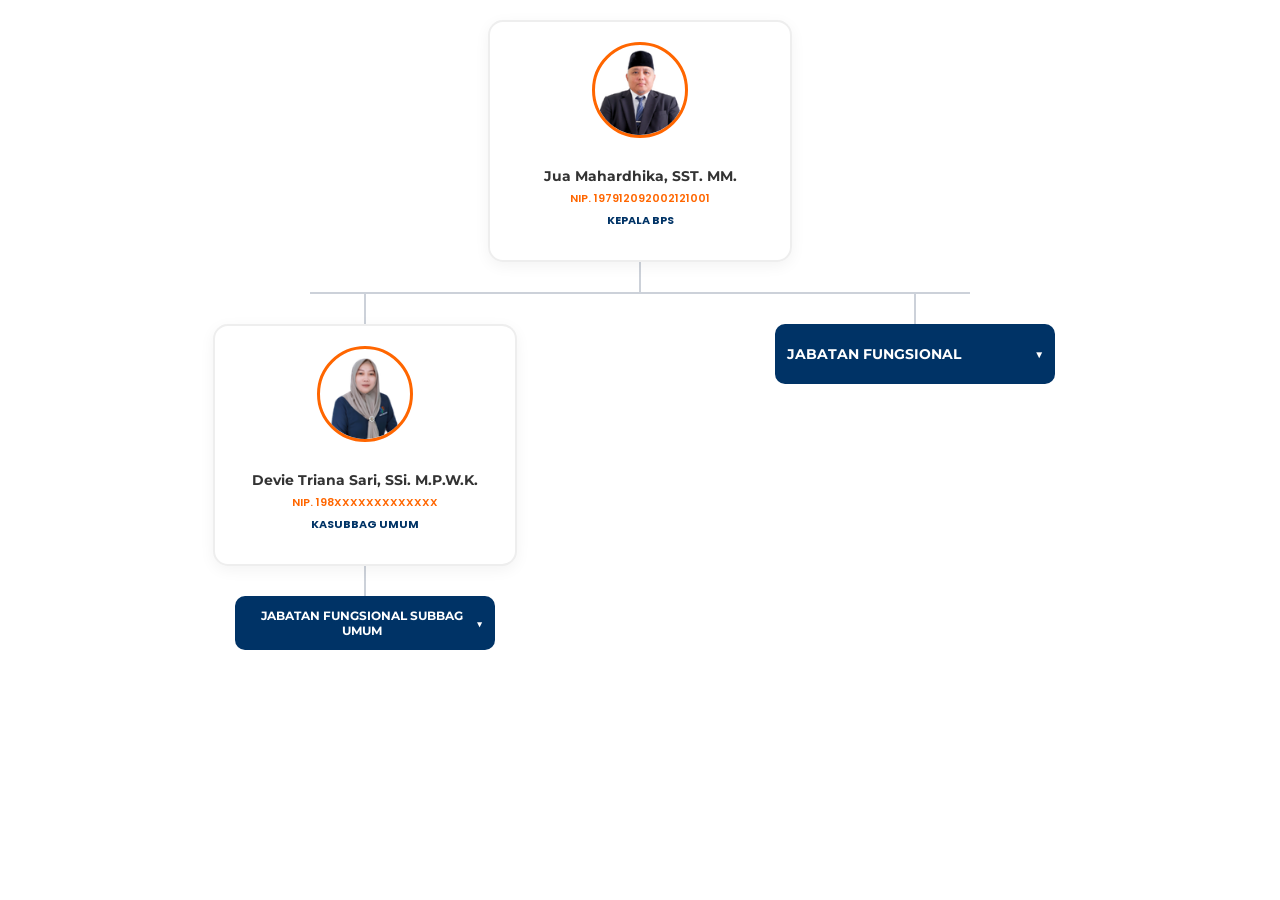
==== struktur-organisasi/index.html @ 24c6b085 "Menambah struktur-organisasi di web ppid" ====
<!doctype html>
<html lang="id">
  <head>
    <meta charset="UTF-8" />
    <meta name="viewport" content="width=device-width, initial-scale=1.0" />
    <title>Struktur Organisasi BPS Lampung Utara</title>
    <link href="https://fonts.googleapis.com/css2?family=Montserrat:wght@600;700&family=Poppins:wght@400;500&display=swap" rel="stylesheet" />
    <style>
      :root {
        --bps-blue: #003366;
        --bps-orange: #ff6600;
        --line-color: #ccd1d9;
      }

      body {
        font-family: 'Poppins', sans-serif;
        background-color: transparent;
        margin: 0;
        padding: 20px;
        color: #333;
      }

      .container {
        max-width: 1100px;
        margin: 0 auto;
        display: flex;
        flex-direction: column;
        align-items: center;
      }

      /* Kartu Pegawai */
      .card {
        background: white;
        border-radius: 15px;
        box-shadow: 0 4px 15px rgba(0, 0, 0, 0.05);
        padding: 20px;
        width: 260px;
        text-align: center;
        border: 2px solid #eee;
        transition: all 0.3s ease;
        position: relative;
        z-index: 2;
      }

      .card:hover {
        transform: translateY(-5px);
        border-color: var(--bps-orange);
        box-shadow: 0 8px 25px rgba(255, 102, 0, 0.1);
      }

      .avatar-lg {
        width: 90px;
        height: 90px;
        border-radius: 50%;
        margin: 0 auto 12px;
        border: 3px solid var(--bps-orange);
        object-fit: cover;
      }

      h4 {
        margin: 10px 0 5px;
        font-size: 14px;
        font-family: 'Montserrat', sans-serif;
      }
      .nip {
        font-size: 11px;
        color: var(--bps-orange);
        font-weight: 600;
        margin: 0;
      }
      .role {
        font-size: 11px;
        font-weight: 700;
        color: var(--bps-blue);
        margin-top: 5px;
        text-transform: uppercase;
      }

      /* Sistem Garis Hirarki */
      .connector-vertical {
        width: 2px;
        height: 30px;
        background: var(--line-color);
      }

      .connector-horizontal-wrapper {
        display: flex;
        justify-content: center;
        width: 60%; /* Lebar rentang cabang */
        position: relative;
      }

      .connector-horizontal {
        width: 100%;
        height: 2px;
        background: var(--line-color);
      }

      .branch-container {
        display: flex;
        justify-content: space-around;
        width: 100%;
        align-items: flex-start;
      }

      .branch {
        display: flex;
        flex-direction: column;
        align-items: center;
        flex: 1;
      }

      /* Toggle Section */
      .section-toggle {
        width: 260px;
        background: var(--bps-blue);
        color: white;
        padding: 12px;
        border-radius: 10px;
        cursor: pointer;
        display: flex;
        justify-content: space-between;
        align-items: center;
        margin-top: 0;
        font-family: 'Montserrat', sans-serif;
        font-weight: 700;
        font-size: 12px;
        transition: background 0.3s;
        border: none;
        z-index: 2;
      }

      .section-toggle:hover {
        background: #004080;
      }
      .section-toggle .icon {
        transition: transform 0.3s;
      }
      .section-toggle.active .icon {
        transform: rotate(180deg);
      }

      /* Content Area */
      .collapsible-content {
        max-height: 0;
        overflow: hidden;
        transition: max-height 0.5s ease-in-out;
        width: 100%;
        display: flex;
        flex-wrap: wrap;
        justify-content: center;
        gap: 15px;
        background: rgba(240, 240, 240, 0.3);
        border-radius: 15px;
      }

      .collapsible-content.open {
        max-height: 2000px;
        padding: 20px;
        margin-top: 15px;
        border: 1px dashed var(--line-color);
      }

      /* Kartu Staf */
      .staff-card {
        background: white;
        border-radius: 10px;
        padding: 12px;
        width: 240px;
        display: flex;
        align-items: center;
        gap: 12px;
        border: 1px solid #eee;
        transition: all 0.3s ease;
      }

      .staff-card:hover {
        transform: scale(1.03);
        border-color: var(--bps-orange);
      }

      .avatar-sm {
        width: 50px;
        height: 50px;
        border-radius: 50%;
        object-fit: cover;
        border: 1px solid #ddd;
      }
      .info h5 {
        margin: 0;
        font-size: 12px;
        font-family: 'Montserrat', sans-serif;
      }
      .info p {
        margin: 2px 0 0;
        font-size: 10px;
        color: #636e72;
      }
    </style>
  </head>
  <body>
    <div class="container">
      <!-- KEPALA -->
      <div class="card">
        <img src="img/pegawai1806/jua_mahardhika.png" class="avatar-lg" alt="Kepala BPS" />
        <h4>Jua Mahardhika, SST. MM.</h4>
        <p class="nip">NIP. 197912092002121001</p>
        <p class="role">KEPALA BPS</p>
      </div>

      <!-- Garis Utama dari Kepala -->
      <div class="connector-vertical"></div>

      <!-- Cabang Horizontal -->
      <div class="connector-horizontal-wrapper">
        <div class="connector-horizontal"></div>
      </div>

      <div class="branch-container">
        <!-- CABANG KIRI: KASUBBAG UMUM -->
        <div class="branch">
          <div class="connector-vertical"></div>
          <div class="card">
            <img src="img/pegawai1806/devie_triana.png" class="avatar-lg" alt="Kasubbag Umum" />
            <h4>Devie Triana Sari, SSi. M.P.W.K.</h4>
            <p class="nip">NIP. 198XXXXXXXXXXXXX</p>
            <p class="role">KASUBBAG UMUM</p>
          </div>

          <!-- Garis dari Kasubbag ke Subbag Umum -->
          <div class="connector-vertical"></div>
          <button class="section-toggle" onclick="toggleSection('umum')">
            JABATAN FUNGSIONAL SUBBAG UMUM
            <span class="icon">▼</span>
          </button>
          <div id="section-umum" class="collapsible-content">
            <!-- Isi disini -->
            <!-- Aria Jaya Atmaja -->
            <div class="staff-card">
              <img src="img/pegawai1806/arya.jaya.png" class="avatar-sm" />
              <div class="info">
                <h5>Aria Jaya Atmaja</h5>
                <p class="nip">NIP. 197505072006041019</p>
                <p>Fungsional Umum Subbag Umum</p>
              </div>
            </div>
            <!-- Sujito, SE -->
            <div class="staff-card">
              <img src="img/pegawai1806/sujito.png" class="avatar-sm" />
              <div class="info">
                <h5>Sujito, SE</h5>
                <p class="nip">NIP. 197005121992031001</p>
                <p>Fungsional Umum Subbag Umum</p>
              </div>
            </div>
            <!-- Jemali -->
            <div class="staff-card">
              <img src="img/pegawai1806/jemali-ppk.png" class="avatar-sm" />
              <div class="info">
                <h5>Jemali</h5>
                <p class="nip">NIP. 197205062025211028</p>
                <p>Staf Subbag Umum</p>
              </div>
            </div>
            <!-- Marthadinata -->
            <div class="staff-card">
              <img src="img/pegawai1806/marthadinata-ppk.png" class="avatar-sm" />
              <div class="info">
                <h5>Marthadinata</h5>
                <p class="nip">NIP. 198503142025211026</p>
                <p>Staf Subbag Umum</p>
              </div>
            </div>
            <!-- Muhammad Okky Taufik -->
            <div class="staff-card">
              <img src="img/pegawai1806/okkytaufik-ppk.png" class="avatar-sm" />
              <div class="info">
                <h5>Muhammad Okky Taufik</h5>
                <p class="nip">NIP. 199610082025211033</p>
                <p>Staf Subbag Umum</p>
              </div>
            </div>
            <!-- Rismawati -->
            <div class="staff-card">
              <img src="img/pegawai1806/rismawati-ppk.png" class="avatar-sm" />
              <div class="info">
                <h5>Rismawati</h5>
                <p class="nip">NIP. 199904212025212020</p>
                <p>Staf Subbag Umum</p>
              </div>
            </div>
            <!-- Yudairi Jaka Saputra -->
            <div class="staff-card">
              <img src="img/pegawai1806/yudairijaka-ppk.png" class="avatar-sm" />
              <div class="info">
                <h5>Yudairi Jaka Saputra</h5>
                <p class="nip">NIP. 199004242025211067</p>
                <p>Staf Subbag Umum</p>
              </div>
            </div>
            <!-- Sampai sini -->
          </div>
        </div>

        <!-- CABANG KANAN: FUNGSIONAL -->
        <div class="branch">
          <div class="connector-vertical"></div>
          <button class="section-toggle" onclick="toggleSection('fungsional')" style="margin-top: 0; width: 280px; height: 60px; font-size: 14px">
            JABATAN FUNGSIONAL
            <span class="icon">▼</span>
          </button>

          <div id="section-fungsional" class="collapsible-content">
            <!-- Isi Disini -->
            <!-- Siswanto, SST -->
            <div class="staff-card">
              <img src="img/pegawai1806/siswanto.png" class="avatar-sm" />
              <div class="info">
                <h5>Siswanto, SST</h5>
                <p class="nip">NIP. 197603121997121001</p>
                <p>Statistisi Madya</p>
              </div>
            </div>
            <!-- Romli Afandi, S.Si. -->
            <div class="staff-card">
              <img src="img/pegawai1806/romli.afandi.png" class="avatar-sm" />
              <div class="info">
                <h5>Romli Afandi, S.Si.</h5>
                <p class="nip">NIP. 197808022011011004</p>
                <p>APKAPBN Muda</p>
              </div>
            </div>
            <!-- Muhammad Charridho, SST -->
            <div class="staff-card">
              <img src="img/pegawai1806/charrido.png" class="avatar-sm" />
              <div class="info">
                <h5>Muhammad Charridho, SST</h5>
                <p class="nip">NIP. 198606022009021002</p>
                <p>Statistisi Muda</p>
              </div>
            </div>
            <!-- Siectio Dicko Pratama, SST., M.Sc. -->
            <div class="staff-card">
              <img src="img/pegawai1806/siectio_dicko.png" class="avatar-sm" />
              <div class="info">
                <h5>Siectio Dicko Pratama, SST., M.Sc.</h5>
                <p class="nip">NIP. 199110312014101002</p>
                <p>Statistisi Muda</p>
              </div>
            </div>
            <!-- Gusmalia Sari, SE -->
            <div class="staff-card">
              <img src="img/pegawai1806/gusmalia.png" class="avatar-sm" />
              <div class="info">
                <h5>Gusmalia Sari, SE</h5>
                <p class="nip">NIP. 198308242005022001</p>
                <p>Statistisi Muda</p>
              </div>
            </div>
            <!-- Hanik Devianingrum, SST -->
            <div class="staff-card">
              <img src="img/pegawai1806/hanik.devianingrum.png" class="avatar-sm" />
              <div class="info">
                <h5>Hanik Devianingrum, SST</h5>
                <p class="nip">NIP. 199203052014122001</p>
                <p>Statistisi Muda</p>
              </div>
            </div>
            <!-- Vivi Handayanti, SST -->
            <div class="staff-card">
              <img src="img/pegawai1806/vivi.handayanti.png" class="avatar-sm" />
              <div class="info">
                <h5>Vivi Handayanti, SST</h5>
                <p class="nip">NIP. 199202012014122001</p>
                <p>Statistisi Muda</p>
              </div>
            </div>
            <!-- Adi Irawan, S.E. -->
            <div class="staff-card">
              <img src="img/pegawai1806/irawan.adi.png" class="avatar-sm" />
              <div class="info">
                <h5>Adi Irawan, S.E.</h5>
                <p class="nip">NIP. 197704142007011002</p>
                <p>Statistisi Pertama</p>
              </div>
            </div>
            <!-- Andries Siregar, SP -->
            <div class="staff-card">
              <img src="img/pegawai1806/andries.png" class="avatar-sm" />
              <div class="info">
                <h5>Andries Siregar, SP</h5>
                <p class="nip">NIP. 197904172011011011</p>
                <p>Statistisi Pertama</p>
              </div>
            </div>
            <!-- Darwin Amri, S.P. -->
            <div class="staff-card">
              <img src="img/pegawai1806/amri.darwin.png" class="avatar-sm" />
              <div class="info">
                <h5>Darwin Amri, S.P.</h5>
                <p class="nip">NIP. 198508292011011007</p>
                <p>Statistisi Pertama</p>
              </div>
            </div>
            <!-- Devi Novanti, S.Tr.Stat. -->
            <div class="staff-card">
              <img src="img/pegawai1806/devinovanti.png" class="avatar-sm" />
              <div class="info">
                <h5>Devi Novanti, S.Tr.Stat.</h5>
                <p class="nip">NIP. 199911272022012002</p>
                <p>Statistisi Pertama</p>
              </div>
            </div>
            <!-- Dita Regi Kartika, S.Tr.Stat -->
            <div class="staff-card">
              <img src="img/pegawai1806/dita.kartika.png" class="avatar-sm" />
              <div class="info">
                <h5>Dita Regi Kartika, S.Tr.Stat</h5>
                <p class="nip">NIP. 199707062019122001</p>
                <p>Statistisi Pertama</p>
              </div>
            </div>
            <!-- Hana Fitianingrum, S.Si. -->
            <div class="staff-card">
              <img src="img/pegawai1806/hana.fitia.png" class="avatar-sm" />
              <div class="info">
                <h5>Hana Fitianingrum, S.Si.</h5>
                <p class="nip">NIP. 199103112019032002</p>
                <p>Statistisi Pertama</p>
              </div>
            </div>
            <!-- Ismail Yusuf, SE -->
            <div class="staff-card">
              <img src="img/pegawai1806/ismail.yusuf.png" class="avatar-sm" />
              <div class="info">
                <h5>Ismail Yusuf, SE</h5>
                <p class="nip">NIP. 198612252011011010</p>
                <p>Statistisi Pertama</p>
              </div>
            </div>
            <!-- Nur Ika Septiana, S.Stat -->
            <div class="staff-card">
              <img src="img/pegawai1806/ika.septiana.png" class="avatar-sm" />
              <div class="info">
                <h5>Nur Ika Septiana, S.Stat</h5>
                <p class="nip">NIP. 199109142022032007</p>
                <p>Statistisi Pertama</p>
              </div>
            </div>
            <!-- Rizquna Nurul Fatihah, S.Tr.Stat. -->
            <div class="staff-card">
              <img src="img/pegawai1806/rizquna.nurul.png" class="avatar-sm" />
              <div class="info">
                <h5>Rizquna Nurul Fatihah, S.Tr.Stat.</h5>
                <p class="nip">NIP. 200106012024122003</p>
                <p>Prakom Pertama</p>
              </div>
            </div>
            <!-- Tubagus Langlang Purwasasmita, S.Tr.Stat. -->
            <div class="staff-card">
              <img src="img/pegawai1806/langlangpurwa.png" class="avatar-sm" />
              <div class="info">
                <h5>Tubagus Langlang Purwasasmita, S.Tr.Stat.</h5>
                <p class="nip">NIP. 200010292023021002</p>
                <p>Prakom Pertama</p>
              </div>
            </div>
            <!-- Muhammad Renaldi Syarief, A.Md.Stat. -->
            <div class="staff-card">
              <img src="img/pegawai1806/renaldisyarief.png" class="avatar-sm" />
              <div class="info">
                <h5>Muhammad Renaldi Syarief, A.Md.Stat.</h5>
                <p class="nip">NIP. 200107202023021002</p>
                <p>Statistisi Terampil</p>
              </div>
            </div>
            <!-- Agustini -->
            <div class="staff-card">
              <img src="img/pegawai1806/agustini.png" class="avatar-sm" />
              <div class="info">
                <h5>Agustini</h5>
                <p class="nip">NIP. 196808181994032006</p>
                <p>Fungsional Umum</p>
              </div>
            </div>
            <!-- Radius Agus Sumarlin -->
            <div class="staff-card">
              <img src="img/pegawai1806/radius.as.png" class="avatar-sm" />
              <div class="info">
                <h5>Radius Agus Sumarlin</h5>
                <p class="nip">NIP. 198508082006041005</p>
                <p>Fungsional Umum</p>
              </div>
            </div>
            <!-- Ruder Yusepha Ali -->
            <div class="staff-card">
              <img src="img/pegawai1806/ruder.yusepha.png" class="avatar-sm" />
              <div class="info">
                <h5>Ruder Yusepha Ali</h5>
                <p class="nip">NIP. 197409102007012001</p>
                <p>Fungsional Umum</p>
              </div>
            </div>
            <!-- Nur Hanifah Miftahul Jannah, S.Tr.Stat -->
            <div class="staff-card">
              <img src="img/pegawai1806/nurhanifah.png" class="avatar-sm" />
              <div class="info">
                <h5>Nur Hanifah Miftahul Jannah, S.Tr.Stat</h5>
                <p class="nip">NIP. 200211122026032001</p>
                <p>Staf BPS</p>
              </div>
            </div>
            <!-- Sampai Sini -->
          </div>
        </div>
      </div>
    </div>

    <script>
      function toggleSection(sectionId) {
        const content = document.getElementById('section-' + sectionId);
        const button = content.previousElementSibling;

        content.classList.toggle('open');
        button.classList.toggle('active');
      }
    </script>
  </body>
</html>
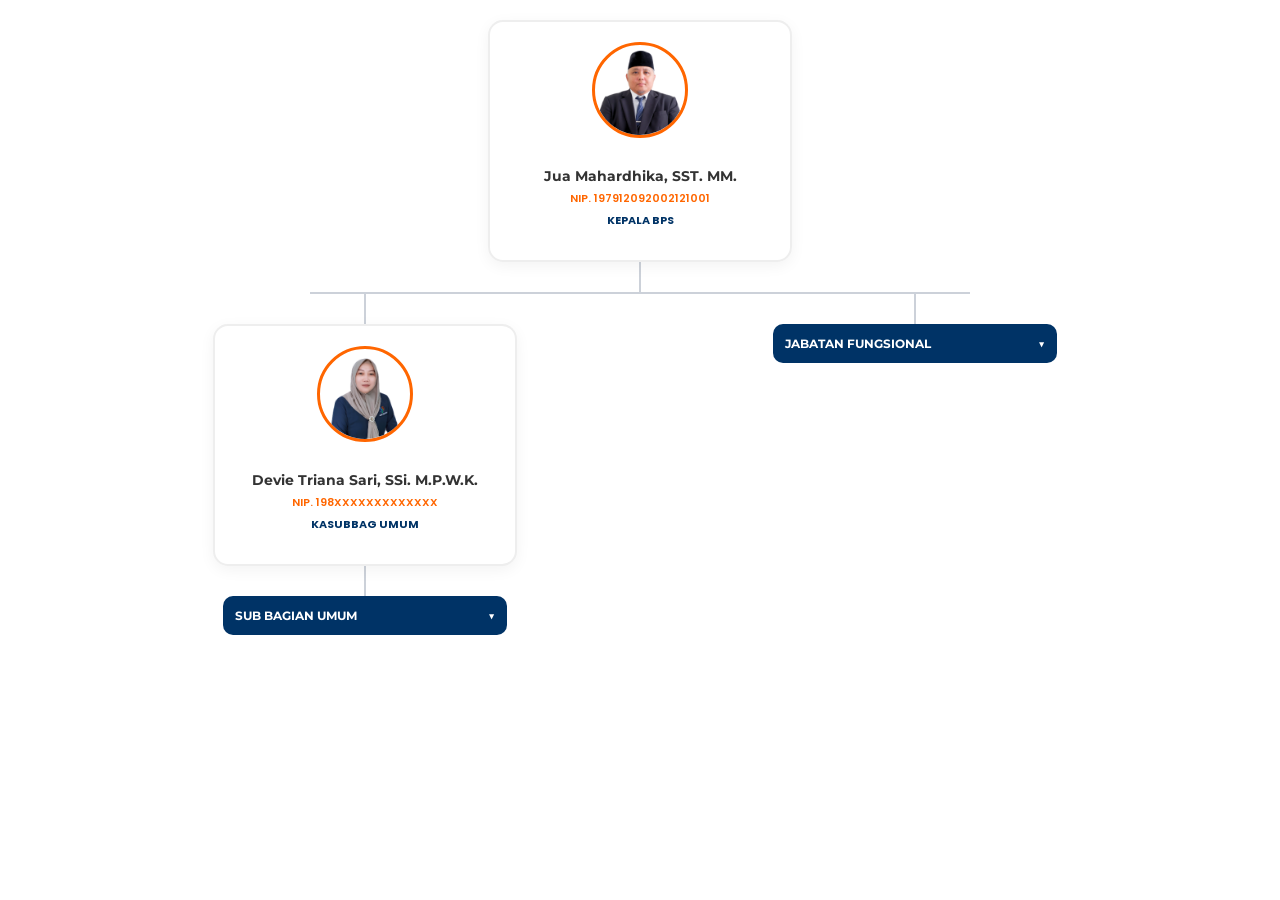
==== commit b4eeb09f: "Memperbarui struktur organisasi" ====
--- a/struktur-organisasi/index.html
+++ b/struktur-organisasi/index.html
@@ -141,7 +141,7 @@
       }
 
       /* Content Area */
-      .collapsible-content {
+      /* .collapsible-content {
         max-height: 0;
         overflow: hidden;
         transition: max-height 0.5s ease-in-out;
@@ -155,18 +155,18 @@
       }
 
       .collapsible-content.open {
-        max-height: 2000px;
+        max-height: 2000px; 
         padding: 20px;
         margin-top: 15px;
         border: 1px dashed var(--line-color);
-      }
+      } */
 
       /* Kartu Staf */
       .staff-card {
         background: white;
         border-radius: 10px;
         padding: 12px;
-        width: 240px;
+        width: 80%;
         display: flex;
         align-items: center;
         gap: 12px;
@@ -195,6 +195,75 @@
         margin: 2px 0 0;
         font-size: 10px;
         color: #636e72;
+      }
+
+      /* Menghilangkan panah bawaan browser */
+      summary::-webkit-details-marker {
+        display: none;
+      }
+
+      summary {
+        list-style: none;
+        outline: none;
+      }
+
+      /* Gaya tombol toggle (Summary) */
+      .section-toggle {
+        width: 260px;
+        background: #003366; /* Warna Biru BPS */
+        color: white;
+        padding: 12px;
+        border-radius: 10px;
+        cursor: pointer;
+        display: flex;
+        justify-content: space-between;
+        align-items: center;
+        font-family: 'Montserrat', sans-serif;
+        font-weight: 700;
+        font-size: 12px;
+        margin: 0 auto;
+      }
+
+      /* Gaya saat menu terbuka */
+      details[open] .section-toggle {
+        background: #ff6600; /* Berubah jadi oranye saat terbuka */
+      }
+
+      details[open] .section-toggle span {
+        transform: rotate(180deg);
+      }
+
+      /* Konten yang muncul di bawahnya */
+      .collapsible-content {
+        /* display: flex;
+        flex-wrap: wrap;
+        justify-content: center;
+        gap: 15px;
+        padding: 20px;
+        margin-top: 10px;
+        border: 1px dashed #ccd1d9;
+        border-radius: 15px;
+        background: rgba(240, 240, 240, 0.2);
+         */
+        /* display: grid;
+        grid-template-columns: repeat(auto-fit, minmax(240px, 1fr));
+        gap: 15px;
+        padding: 20px;
+        margin-top: 10px;
+        border: 1px dashed #ccd1d9;
+        border-radius: 15px;
+        background: rgba(240, 240, 240, 0.2); */
+        display: grid;
+        /* Paksa selalu 2 kolom */
+        grid-template-columns: 1fr 1fr;
+        gap: 15px;
+        padding: 15px; /* Kurangi padding sedikit agar ruang konten lebih luas */
+        margin-top: 10px;
+        border: 1px dashed #ccd1d9;
+        border-radius: 15px;
+        background: rgba(240, 240, 240, 0.2);
+        width: 100%;
+        box-sizing: border-box;
       }
     </style>
   </head>
@@ -229,289 +298,293 @@
 
           <!-- Garis dari Kasubbag ke Subbag Umum -->
           <div class="connector-vertical"></div>
-          <button class="section-toggle" onclick="toggleSection('umum')">
-            JABATAN FUNGSIONAL SUBBAG UMUM
-            <span class="icon">▼</span>
-          </button>
-          <div id="section-umum" class="collapsible-content">
-            <!-- Isi disini -->
-            <!-- Aria Jaya Atmaja -->
-            <div class="staff-card">
-              <img src="img/pegawai1806/arya.jaya.png" class="avatar-sm" />
-              <div class="info">
-                <h5>Aria Jaya Atmaja</h5>
-                <p class="nip">NIP. 197505072006041019</p>
-                <p>Fungsional Umum Subbag Umum</p>
-              </div>
+
+          <details class="section-container">
+            <summary class="section-toggle">
+              SUB BAGIAN UMUM
+              <span>▼</span>
+            </summary>
+            <div class="collapsible-content">
+              <!-- Isi disini -->
+              <!-- Aria Jaya Atmaja -->
+              <div class="staff-card">
+                <img src="img/pegawai1806/arya.jaya.png" class="avatar-sm" />
+                <div class="info">
+                  <h5>Aria Jaya Atmaja</h5>
+                  <p class="nip">NIP. 197505072006041019</p>
+                  <p>Fungsional Umum Subbag Umum</p>
+                </div>
+              </div>
+              <!-- Sujito, SE -->
+              <div class="staff-card">
+                <img src="img/pegawai1806/sujito.png" class="avatar-sm" />
+                <div class="info">
+                  <h5>Sujito, SE</h5>
+                  <p class="nip">NIP. 197005121992031001</p>
+                  <p>Fungsional Umum Subbag Umum</p>
+                </div>
+              </div>
+              <!-- Jemali -->
+              <div class="staff-card">
+                <img src="img/pegawai1806/jemali-ppk.png" class="avatar-sm" />
+                <div class="info">
+                  <h5>Jemali</h5>
+                  <p class="nip">NIP. 197205062025211028</p>
+                  <p>Staf Subbag Umum</p>
+                </div>
+              </div>
+              <!-- Marthadinata -->
+              <div class="staff-card">
+                <img src="img/pegawai1806/marthadinata-ppk.png" class="avatar-sm" />
+                <div class="info">
+                  <h5>Marthadinata</h5>
+                  <p class="nip">NIP. 198503142025211026</p>
+                  <p>Staf Subbag Umum</p>
+                </div>
+              </div>
+              <!-- Muhammad Okky Taufik -->
+              <div class="staff-card">
+                <img src="img/pegawai1806/okkytaufik-ppk.png" class="avatar-sm" />
+                <div class="info">
+                  <h5>Muhammad Okky Taufik</h5>
+                  <p class="nip">NIP. 199610082025211033</p>
+                  <p>Staf Subbag Umum</p>
+                </div>
+              </div>
+              <!-- Rismawati -->
+              <div class="staff-card">
+                <img src="img/pegawai1806/rismawati-ppk.png" class="avatar-sm" />
+                <div class="info">
+                  <h5>Rismawati</h5>
+                  <p class="nip">NIP. 199904212025212020</p>
+                  <p>Staf Subbag Umum</p>
+                </div>
+              </div>
+              <!-- Yudairi Jaka Saputra -->
+              <div class="staff-card">
+                <img src="img/pegawai1806/yudairijaka-ppk.png" class="avatar-sm" />
+                <div class="info">
+                  <h5>Yudairi Jaka Saputra</h5>
+                  <p class="nip">NIP. 199004242025211067</p>
+                  <p>Staf Subbag Umum</p>
+                </div>
+              </div>
+              <!-- Sampai sini -->
             </div>
-            <!-- Sujito, SE -->
-            <div class="staff-card">
-              <img src="img/pegawai1806/sujito.png" class="avatar-sm" />
-              <div class="info">
-                <h5>Sujito, SE</h5>
-                <p class="nip">NIP. 197005121992031001</p>
-                <p>Fungsional Umum Subbag Umum</p>
-              </div>
-            </div>
-            <!-- Jemali -->
-            <div class="staff-card">
-              <img src="img/pegawai1806/jemali-ppk.png" class="avatar-sm" />
-              <div class="info">
-                <h5>Jemali</h5>
-                <p class="nip">NIP. 197205062025211028</p>
-                <p>Staf Subbag Umum</p>
-              </div>
-            </div>
-            <!-- Marthadinata -->
-            <div class="staff-card">
-              <img src="img/pegawai1806/marthadinata-ppk.png" class="avatar-sm" />
-              <div class="info">
-                <h5>Marthadinata</h5>
-                <p class="nip">NIP. 198503142025211026</p>
-                <p>Staf Subbag Umum</p>
-              </div>
-            </div>
-            <!-- Muhammad Okky Taufik -->
-            <div class="staff-card">
-              <img src="img/pegawai1806/okkytaufik-ppk.png" class="avatar-sm" />
-              <div class="info">
-                <h5>Muhammad Okky Taufik</h5>
-                <p class="nip">NIP. 199610082025211033</p>
-                <p>Staf Subbag Umum</p>
-              </div>
-            </div>
-            <!-- Rismawati -->
-            <div class="staff-card">
-              <img src="img/pegawai1806/rismawati-ppk.png" class="avatar-sm" />
-              <div class="info">
-                <h5>Rismawati</h5>
-                <p class="nip">NIP. 199904212025212020</p>
-                <p>Staf Subbag Umum</p>
-              </div>
-            </div>
-            <!-- Yudairi Jaka Saputra -->
-            <div class="staff-card">
-              <img src="img/pegawai1806/yudairijaka-ppk.png" class="avatar-sm" />
-              <div class="info">
-                <h5>Yudairi Jaka Saputra</h5>
-                <p class="nip">NIP. 199004242025211067</p>
-                <p>Staf Subbag Umum</p>
-              </div>
-            </div>
-            <!-- Sampai sini -->
-          </div>
+          </details>
         </div>
 
         <!-- CABANG KANAN: FUNGSIONAL -->
         <div class="branch">
           <div class="connector-vertical"></div>
-          <button class="section-toggle" onclick="toggleSection('fungsional')" style="margin-top: 0; width: 280px; height: 60px; font-size: 14px">
-            JABATAN FUNGSIONAL
-            <span class="icon">▼</span>
-          </button>
-
-          <div id="section-fungsional" class="collapsible-content">
-            <!-- Isi Disini -->
-            <!-- Siswanto, SST -->
-            <div class="staff-card">
-              <img src="img/pegawai1806/siswanto.png" class="avatar-sm" />
-              <div class="info">
-                <h5>Siswanto, SST</h5>
-                <p class="nip">NIP. 197603121997121001</p>
-                <p>Statistisi Madya</p>
-              </div>
+          <details class="section-container">
+            <summary class="section-toggle">
+              JABATAN FUNGSIONAL
+              <span>▼</span>
+            </summary>
+            <div class="collapsible-content">
+              <!-- Isi Disini -->
+              <!-- Siswanto, SST -->
+              <div class="staff-card">
+                <img src="img/pegawai1806/siswanto.png" class="avatar-sm" />
+                <div class="info">
+                  <h5>Siswanto, SST</h5>
+                  <p class="nip">NIP. 197603121997121001</p>
+                  <p>Statistisi Madya</p>
+                </div>
+              </div>
+              <!-- Romli Afandi, S.Si. -->
+              <div class="staff-card">
+                <img src="img/pegawai1806/romli.afandi.png" class="avatar-sm" />
+                <div class="info">
+                  <h5>Romli Afandi, S.Si.</h5>
+                  <p class="nip">NIP. 197808022011011004</p>
+                  <p>APKAPBN Muda</p>
+                </div>
+              </div>
+              <!-- Muhammad Charridho, SST -->
+              <div class="staff-card">
+                <img src="img/pegawai1806/charrido.png" class="avatar-sm" />
+                <div class="info">
+                  <h5>Muhammad Charridho, SST</h5>
+                  <p class="nip">NIP. 198606022009021002</p>
+                  <p>Statistisi Muda</p>
+                </div>
+              </div>
+              <!-- Siectio Dicko Pratama, SST., M.Sc. -->
+              <div class="staff-card">
+                <img src="img/pegawai1806/siectio_dicko.png" class="avatar-sm" />
+                <div class="info">
+                  <h5>Siectio Dicko Pratama, SST., M.Sc.</h5>
+                  <p class="nip">NIP. 199110312014101002</p>
+                  <p>Statistisi Muda</p>
+                </div>
+              </div>
+              <!-- Gusmalia Sari, SE -->
+              <div class="staff-card">
+                <img src="img/pegawai1806/gusmalia.png" class="avatar-sm" />
+                <div class="info">
+                  <h5>Gusmalia Sari, SE</h5>
+                  <p class="nip">NIP. 198308242005022001</p>
+                  <p>Statistisi Muda</p>
+                </div>
+              </div>
+              <!-- Hanik Devianingrum, SST -->
+              <div class="staff-card">
+                <img src="img/pegawai1806/hanik.devianingrum.png" class="avatar-sm" />
+                <div class="info">
+                  <h5>Hanik Devianingrum, SST</h5>
+                  <p class="nip">NIP. 199203052014122001</p>
+                  <p>Statistisi Muda</p>
+                </div>
+              </div>
+              <!-- Vivi Handayanti, SST -->
+              <div class="staff-card">
+                <img src="img/pegawai1806/vivi.handayanti.png" class="avatar-sm" />
+                <div class="info">
+                  <h5>Vivi Handayanti, SST</h5>
+                  <p class="nip">NIP. 199202012014122001</p>
+                  <p>Statistisi Muda</p>
+                </div>
+              </div>
+              <!-- Adi Irawan, S.E. -->
+              <div class="staff-card">
+                <img src="img/pegawai1806/irawan.adi.png" class="avatar-sm" />
+                <div class="info">
+                  <h5>Adi Irawan, S.E.</h5>
+                  <p class="nip">NIP. 197704142007011002</p>
+                  <p>Statistisi Pertama</p>
+                </div>
+              </div>
+              <!-- Andries Siregar, SP -->
+              <div class="staff-card">
+                <img src="img/pegawai1806/andries.png" class="avatar-sm" />
+                <div class="info">
+                  <h5>Andries Siregar, SP</h5>
+                  <p class="nip">NIP. 197904172011011011</p>
+                  <p>Statistisi Pertama</p>
+                </div>
+              </div>
+              <!-- Darwin Amri, S.P. -->
+              <div class="staff-card">
+                <img src="img/pegawai1806/amri.darwin.png" class="avatar-sm" />
+                <div class="info">
+                  <h5>Darwin Amri, S.P.</h5>
+                  <p class="nip">NIP. 198508292011011007</p>
+                  <p>Statistisi Pertama</p>
+                </div>
+              </div>
+              <!-- Devi Novanti, S.Tr.Stat. -->
+              <div class="staff-card">
+                <img src="img/pegawai1806/devinovanti.png" class="avatar-sm" />
+                <div class="info">
+                  <h5>Devi Novanti, S.Tr.Stat.</h5>
+                  <p class="nip">NIP. 199911272022012002</p>
+                  <p>Statistisi Pertama</p>
+                </div>
+              </div>
+              <!-- Dita Regi Kartika, S.Tr.Stat -->
+              <div class="staff-card">
+                <img src="img/pegawai1806/dita.kartika.png" class="avatar-sm" />
+                <div class="info">
+                  <h5>Dita Regi Kartika, S.Tr.Stat</h5>
+                  <p class="nip">NIP. 199707062019122001</p>
+                  <p>Statistisi Pertama</p>
+                </div>
+              </div>
+              <!-- Hana Fitianingrum, S.Si. -->
+              <div class="staff-card">
+                <img src="img/pegawai1806/hana.fitia.png" class="avatar-sm" />
+                <div class="info">
+                  <h5>Hana Fitianingrum, S.Si.</h5>
+                  <p class="nip">NIP. 199103112019032002</p>
+                  <p>Statistisi Pertama</p>
+                </div>
+              </div>
+              <!-- Ismail Yusuf, SE -->
+              <div class="staff-card">
+                <img src="img/pegawai1806/ismail.yusuf.png" class="avatar-sm" />
+                <div class="info">
+                  <h5>Ismail Yusuf, SE</h5>
+                  <p class="nip">NIP. 198612252011011010</p>
+                  <p>Statistisi Pertama</p>
+                </div>
+              </div>
+              <!-- Nur Ika Septiana, S.Stat -->
+              <div class="staff-card">
+                <img src="img/pegawai1806/ika.septiana.png" class="avatar-sm" />
+                <div class="info">
+                  <h5>Nur Ika Septiana, S.Stat</h5>
+                  <p class="nip">NIP. 199109142022032007</p>
+                  <p>Statistisi Pertama</p>
+                </div>
+              </div>
+              <!-- Rizquna Nurul Fatihah, S.Tr.Stat. -->
+              <div class="staff-card">
+                <img src="img/pegawai1806/rizquna.nurul.png" class="avatar-sm" />
+                <div class="info">
+                  <h5>Rizquna Nurul Fatihah, S.Tr.Stat.</h5>
+                  <p class="nip">NIP. 200106012024122003</p>
+                  <p>Prakom Pertama</p>
+                </div>
+              </div>
+              <!-- Tubagus Langlang Purwasasmita, S.Tr.Stat. -->
+              <div class="staff-card">
+                <img src="img/pegawai1806/langlangpurwa.png" class="avatar-sm" />
+                <div class="info">
+                  <h5>Tubagus Langlang Purwasasmita, S.Tr.Stat.</h5>
+                  <p class="nip">NIP. 200010292023021002</p>
+                  <p>Prakom Pertama</p>
+                </div>
+              </div>
+              <!-- Muhammad Renaldi Syarief, A.Md.Stat. -->
+              <div class="staff-card">
+                <img src="img/pegawai1806/renaldisyarief.png" class="avatar-sm" />
+                <div class="info">
+                  <h5>Muhammad Renaldi Syarief, A.Md.Stat.</h5>
+                  <p class="nip">NIP. 200107202023021002</p>
+                  <p>Statistisi Terampil</p>
+                </div>
+              </div>
+              <!-- Agustini -->
+              <div class="staff-card">
+                <img src="img/pegawai1806/agustini.png" class="avatar-sm" />
+                <div class="info">
+                  <h5>Agustini</h5>
+                  <p class="nip">NIP. 196808181994032006</p>
+                  <p>Fungsional Umum</p>
+                </div>
+              </div>
+              <!-- Radius Agus Sumarlin -->
+              <div class="staff-card">
+                <img src="img/pegawai1806/radius.as.png" class="avatar-sm" />
+                <div class="info">
+                  <h5>Radius Agus Sumarlin</h5>
+                  <p class="nip">NIP. 198508082006041005</p>
+                  <p>Fungsional Umum</p>
+                </div>
+              </div>
+              <!-- Ruder Yusepha Ali -->
+              <div class="staff-card">
+                <img src="img/pegawai1806/ruder.yusepha.png" class="avatar-sm" />
+                <div class="info">
+                  <h5>Ruder Yusepha Ali</h5>
+                  <p class="nip">NIP. 197409102007012001</p>
+                  <p>Fungsional Umum</p>
+                </div>
+              </div>
+              <!-- Nur Hanifah Miftahul Jannah, S.Tr.Stat -->
+              <div class="staff-card">
+                <img src="img/pegawai1806/nurhanifah.png" class="avatar-sm" />
+                <div class="info">
+                  <h5>Nur Hanifah Miftahul Jannah, S.Tr.Stat</h5>
+                  <p class="nip">NIP. 200211122026032001</p>
+                  <p>Staf BPS</p>
+                </div>
+              </div>
+              <!-- Sampai Sini -->
             </div>
-            <!-- Romli Afandi, S.Si. -->
-            <div class="staff-card">
-              <img src="img/pegawai1806/romli.afandi.png" class="avatar-sm" />
-              <div class="info">
-                <h5>Romli Afandi, S.Si.</h5>
-                <p class="nip">NIP. 197808022011011004</p>
-                <p>APKAPBN Muda</p>
-              </div>
-            </div>
-            <!-- Muhammad Charridho, SST -->
-            <div class="staff-card">
-              <img src="img/pegawai1806/charrido.png" class="avatar-sm" />
-              <div class="info">
-                <h5>Muhammad Charridho, SST</h5>
-                <p class="nip">NIP. 198606022009021002</p>
-                <p>Statistisi Muda</p>
-              </div>
-            </div>
-            <!-- Siectio Dicko Pratama, SST., M.Sc. -->
-            <div class="staff-card">
-              <img src="img/pegawai1806/siectio_dicko.png" class="avatar-sm" />
-              <div class="info">
-                <h5>Siectio Dicko Pratama, SST., M.Sc.</h5>
-                <p class="nip">NIP. 199110312014101002</p>
-                <p>Statistisi Muda</p>
-              </div>
-            </div>
-            <!-- Gusmalia Sari, SE -->
-            <div class="staff-card">
-              <img src="img/pegawai1806/gusmalia.png" class="avatar-sm" />
-              <div class="info">
-                <h5>Gusmalia Sari, SE</h5>
-                <p class="nip">NIP. 198308242005022001</p>
-                <p>Statistisi Muda</p>
-              </div>
-            </div>
-            <!-- Hanik Devianingrum, SST -->
-            <div class="staff-card">
-              <img src="img/pegawai1806/hanik.devianingrum.png" class="avatar-sm" />
-              <div class="info">
-                <h5>Hanik Devianingrum, SST</h5>
-                <p class="nip">NIP. 199203052014122001</p>
-                <p>Statistisi Muda</p>
-              </div>
-            </div>
-            <!-- Vivi Handayanti, SST -->
-            <div class="staff-card">
-              <img src="img/pegawai1806/vivi.handayanti.png" class="avatar-sm" />
-              <div class="info">
-                <h5>Vivi Handayanti, SST</h5>
-                <p class="nip">NIP. 199202012014122001</p>
-                <p>Statistisi Muda</p>
-              </div>
-            </div>
-            <!-- Adi Irawan, S.E. -->
-            <div class="staff-card">
-              <img src="img/pegawai1806/irawan.adi.png" class="avatar-sm" />
-              <div class="info">
-                <h5>Adi Irawan, S.E.</h5>
-                <p class="nip">NIP. 197704142007011002</p>
-                <p>Statistisi Pertama</p>
-              </div>
-            </div>
-            <!-- Andries Siregar, SP -->
-            <div class="staff-card">
-              <img src="img/pegawai1806/andries.png" class="avatar-sm" />
-              <div class="info">
-                <h5>Andries Siregar, SP</h5>
-                <p class="nip">NIP. 197904172011011011</p>
-                <p>Statistisi Pertama</p>
-              </div>
-            </div>
-            <!-- Darwin Amri, S.P. -->
-            <div class="staff-card">
-              <img src="img/pegawai1806/amri.darwin.png" class="avatar-sm" />
-              <div class="info">
-                <h5>Darwin Amri, S.P.</h5>
-                <p class="nip">NIP. 198508292011011007</p>
-                <p>Statistisi Pertama</p>
-              </div>
-            </div>
-            <!-- Devi Novanti, S.Tr.Stat. -->
-            <div class="staff-card">
-              <img src="img/pegawai1806/devinovanti.png" class="avatar-sm" />
-              <div class="info">
-                <h5>Devi Novanti, S.Tr.Stat.</h5>
-                <p class="nip">NIP. 199911272022012002</p>
-                <p>Statistisi Pertama</p>
-              </div>
-            </div>
-            <!-- Dita Regi Kartika, S.Tr.Stat -->
-            <div class="staff-card">
-              <img src="img/pegawai1806/dita.kartika.png" class="avatar-sm" />
-              <div class="info">
-                <h5>Dita Regi Kartika, S.Tr.Stat</h5>
-                <p class="nip">NIP. 199707062019122001</p>
-                <p>Statistisi Pertama</p>
-              </div>
-            </div>
-            <!-- Hana Fitianingrum, S.Si. -->
-            <div class="staff-card">
-              <img src="img/pegawai1806/hana.fitia.png" class="avatar-sm" />
-              <div class="info">
-                <h5>Hana Fitianingrum, S.Si.</h5>
-                <p class="nip">NIP. 199103112019032002</p>
-                <p>Statistisi Pertama</p>
-              </div>
-            </div>
-            <!-- Ismail Yusuf, SE -->
-            <div class="staff-card">
-              <img src="img/pegawai1806/ismail.yusuf.png" class="avatar-sm" />
-              <div class="info">
-                <h5>Ismail Yusuf, SE</h5>
-                <p class="nip">NIP. 198612252011011010</p>
-                <p>Statistisi Pertama</p>
-              </div>
-            </div>
-            <!-- Nur Ika Septiana, S.Stat -->
-            <div class="staff-card">
-              <img src="img/pegawai1806/ika.septiana.png" class="avatar-sm" />
-              <div class="info">
-                <h5>Nur Ika Septiana, S.Stat</h5>
-                <p class="nip">NIP. 199109142022032007</p>
-                <p>Statistisi Pertama</p>
-              </div>
-            </div>
-            <!-- Rizquna Nurul Fatihah, S.Tr.Stat. -->
-            <div class="staff-card">
-              <img src="img/pegawai1806/rizquna.nurul.png" class="avatar-sm" />
-              <div class="info">
-                <h5>Rizquna Nurul Fatihah, S.Tr.Stat.</h5>
-                <p class="nip">NIP. 200106012024122003</p>
-                <p>Prakom Pertama</p>
-              </div>
-            </div>
-            <!-- Tubagus Langlang Purwasasmita, S.Tr.Stat. -->
-            <div class="staff-card">
-              <img src="img/pegawai1806/langlangpurwa.png" class="avatar-sm" />
-              <div class="info">
-                <h5>Tubagus Langlang Purwasasmita, S.Tr.Stat.</h5>
-                <p class="nip">NIP. 200010292023021002</p>
-                <p>Prakom Pertama</p>
-              </div>
-            </div>
-            <!-- Muhammad Renaldi Syarief, A.Md.Stat. -->
-            <div class="staff-card">
-              <img src="img/pegawai1806/renaldisyarief.png" class="avatar-sm" />
-              <div class="info">
-                <h5>Muhammad Renaldi Syarief, A.Md.Stat.</h5>
-                <p class="nip">NIP. 200107202023021002</p>
-                <p>Statistisi Terampil</p>
-              </div>
-            </div>
-            <!-- Agustini -->
-            <div class="staff-card">
-              <img src="img/pegawai1806/agustini.png" class="avatar-sm" />
-              <div class="info">
-                <h5>Agustini</h5>
-                <p class="nip">NIP. 196808181994032006</p>
-                <p>Fungsional Umum</p>
-              </div>
-            </div>
-            <!-- Radius Agus Sumarlin -->
-            <div class="staff-card">
-              <img src="img/pegawai1806/radius.as.png" class="avatar-sm" />
-              <div class="info">
-                <h5>Radius Agus Sumarlin</h5>
-                <p class="nip">NIP. 198508082006041005</p>
-                <p>Fungsional Umum</p>
-              </div>
-            </div>
-            <!-- Ruder Yusepha Ali -->
-            <div class="staff-card">
-              <img src="img/pegawai1806/ruder.yusepha.png" class="avatar-sm" />
-              <div class="info">
-                <h5>Ruder Yusepha Ali</h5>
-                <p class="nip">NIP. 197409102007012001</p>
-                <p>Fungsional Umum</p>
-              </div>
-            </div>
-            <!-- Nur Hanifah Miftahul Jannah, S.Tr.Stat -->
-            <div class="staff-card">
-              <img src="img/pegawai1806/nurhanifah.png" class="avatar-sm" />
-              <div class="info">
-                <h5>Nur Hanifah Miftahul Jannah, S.Tr.Stat</h5>
-                <p class="nip">NIP. 200211122026032001</p>
-                <p>Staf BPS</p>
-              </div>
-            </div>
-            <!-- Sampai Sini -->
-          </div>
+          </details>
         </div>
       </div>
     </div>
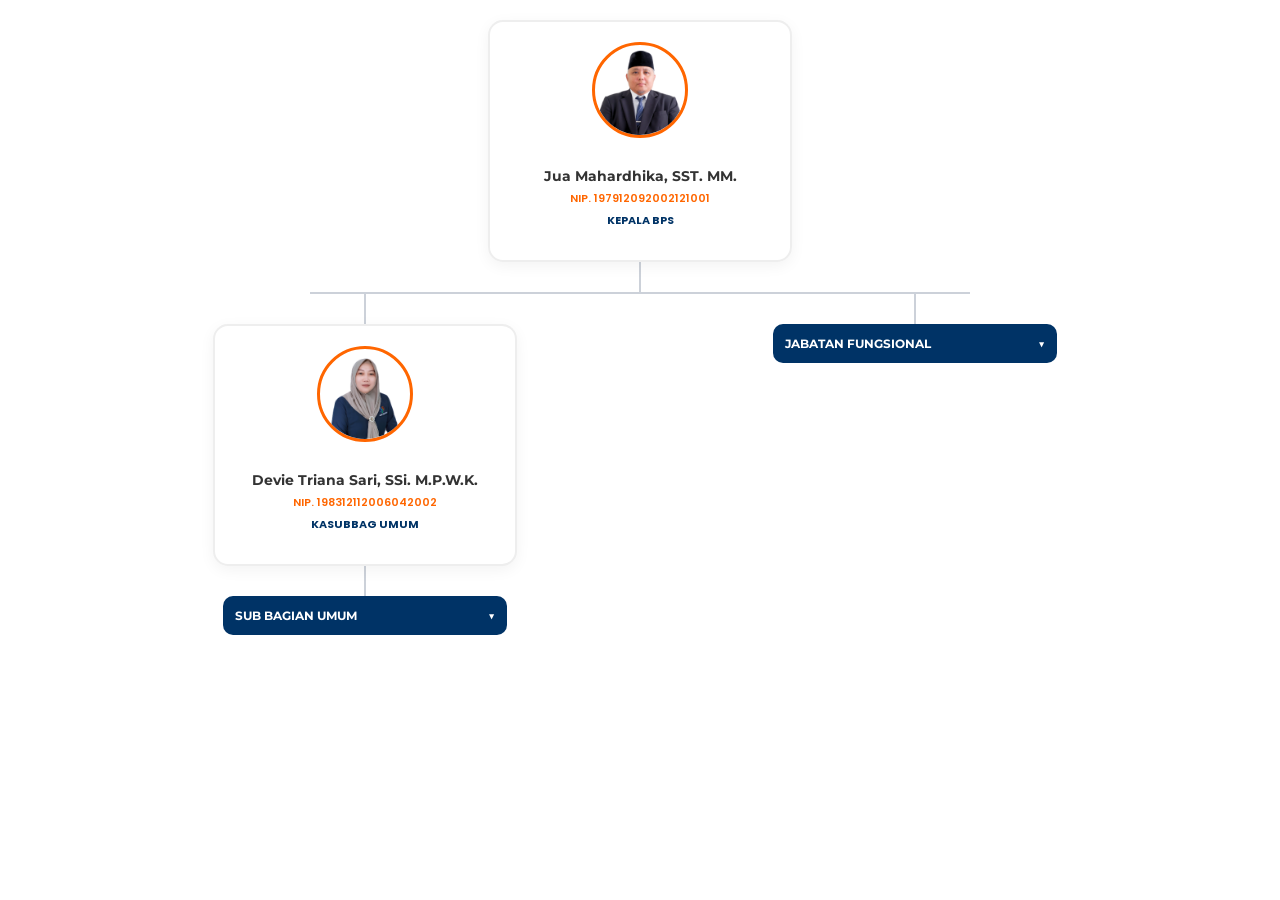
==== commit e050cd74: "Menambah profil-pejabat sebagai inisiasi awal" ====
--- a/struktur-organisasi/index.html
+++ b/struktur-organisasi/index.html
@@ -292,7 +292,7 @@
           <div class="card">
             <img src="img/pegawai1806/devie_triana.png" class="avatar-lg" alt="Kasubbag Umum" />
             <h4>Devie Triana Sari, SSi. M.P.W.K.</h4>
-            <p class="nip">NIP. 198XXXXXXXXXXXXX</p>
+            <p class="nip">NIP. 198312112006042002</p>
             <p class="role">KASUBBAG UMUM</p>
           </div>
 
